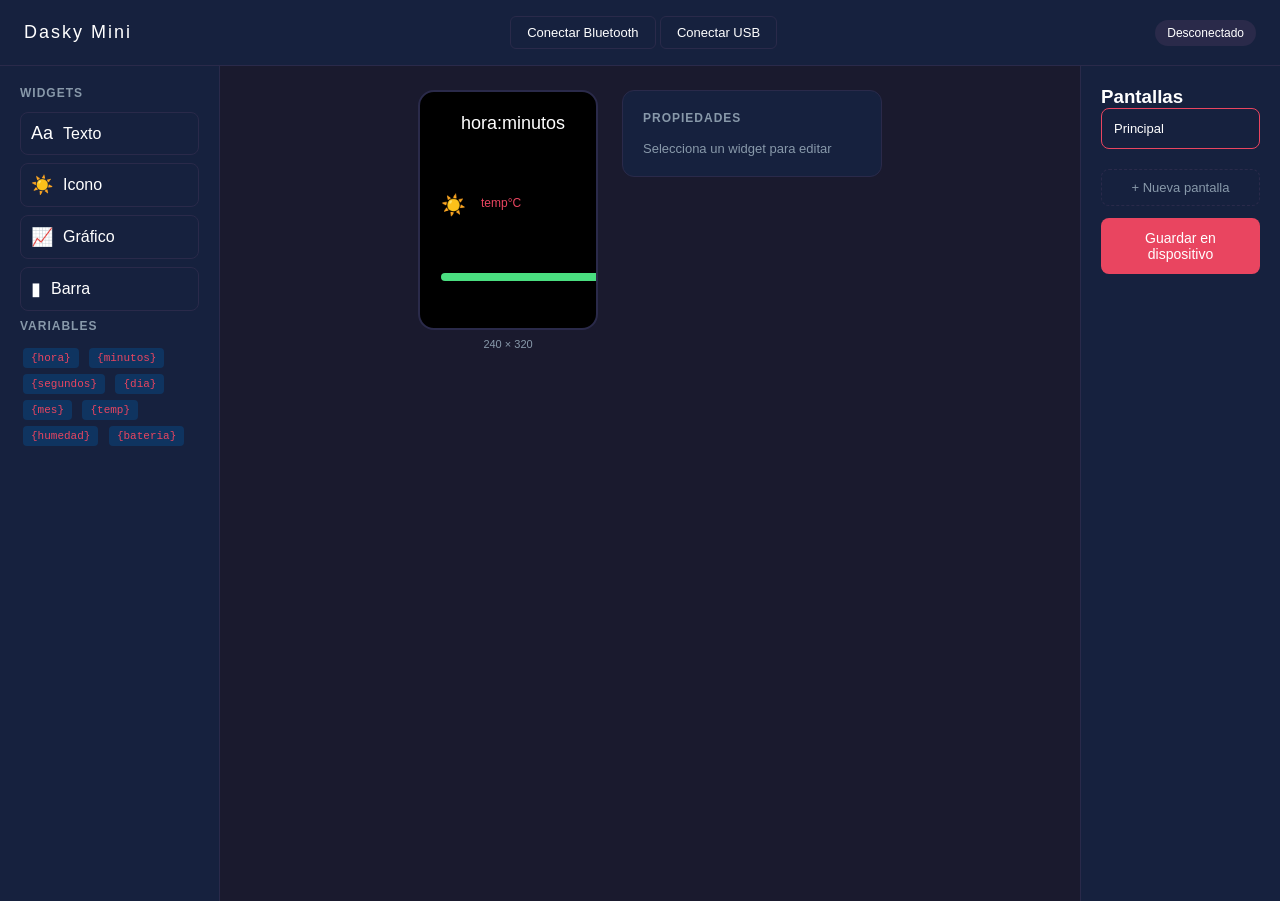
==== config/index.html @ bb262a39 "Pending changes exported from your codespace" ====
<!DOCTYPE html>
<html lang="es">
<head>
    <meta charset="UTF-8">
    <meta name="viewport" content="width=device-width, initial-scale=1.0">
    <title>Dasky Mini - Editor</title>
    <link rel="stylesheet" href="../css/estilo.css">
</head>
<body>
    <header>
        <h1>Dasky Mini</h1>
        <nav>
            <button id="btn-conectar-ble" class="btn-nav">Conectar Bluetooth</button>
            <button id="btn-conectar-usb" class="btn-nav">Conectar USB</button>
        </nav>
        <span id="estado" class="estado desconectado">Desconectado</span>
    </header>

    <main>
        <aside class="sidebar">
            <h3>Widgets</h3>
            <div class="widgets-paleta">
                <div class="widget-item" draggable="true" data-tipo="texto">
                    <span class="icono-widget">Aa</span>
                    <span>Texto</span>
                </div>
                <div class="widget-item" draggable="true" data-tipo="icono">
                    <span class="icono-widget">☀️</span>
                    <span>Icono</span>
                </div>
                <div class="widget-item" draggable="true" data-tipo="grafico">
                    <span class="icono-widget">📈</span>
                    <span>Gráfico</span>
                </div>
                <div class="widget-item" draggable="true" data-tipo="barra">
                    <span class="icono-widget">▮</span>
                    <span>Barra</span>
                </div>
            </div>

            <h3>Variables</h3>
            <div class="variables-lista">
                <code>{hora}</code>
                <code>{minutos}</code>
                <code>{segundos}</code>
                <code>{dia}</code>
                <code>{mes}</code>
                <code>{temp}</code>
                <code>{humedad}</code>
                <code>{bateria}</code>
            </div>
        </aside>

        <section class="editor">
            <div class="pantalla-preview" id="pantalla-preview">
                <div class="pantalla-marco">
                    <div class="pantalla-contenido" id="canvas">
                        <!-- Widgets renderizados aquí -->
                    </div>
                </div>
                <span class="pantalla-label">240 × 320</span>
            </div>

            <div class="propiedades" id="propiedades">
                <h3>Propiedades</h3>
                <p class="hint">Selecciona un widget para editar</p>
                <div id="form-propiedades"></div>
            </div>
        </section>

        <aside class="pantallas-lista">
            <h3>Pantallas</h3>
            <div id="lista-pantallas"></div>
            <button id="btn-nueva-pantalla" class="btn-add">+ Nueva pantalla</button>
            <button id="btn-guardar" class="btn-save">Guardar en dispositivo</button>
        </aside>
    </main>

    <script src="../js/editor.js"></script>
    <script src="../js/ble.js"></script>
    <script src="../js/usb.js"></script>
</body>
</html>
---- css/estilo.css ----
:root {
    --bg: #1a1a2e;
    --bg-card: #16213e;
    --accent: #e94560;
    --text: #ffffff;
    --text-muted: #8899aa;
    --border: #2a2a4a;
}

* {
    margin: 0;
    padding: 0;
    box-sizing: border-box;
}

body {
    font-family: 'Inter', -apple-system, BlinkMacSystemFont, sans-serif;
    background: var(--bg);
    color: var(--text);
    min-height: 100vh;
}

/* Header */
header {
    display: flex;
    align-items: center;
    justify-content: space-between;
    padding: 16px 24px;
    background: var(--bg-card);
    border-bottom: 1px solid var(--border);
}

header h1 {
    font-size: 18px;
    font-weight: 300;
    letter-spacing: 2px;
}

.btn-nav {
    background: transparent;
    border: 1px solid var(--border);
    color: var(--text);
    padding: 8px 16px;
    border-radius: 6px;
    cursor: pointer;
    font-size: 13px;
    transition: border-color 0.2s;
}

.btn-nav:hover {
    border-color: var(--accent);
}

.estado {
    padding: 6px 12px;
    border-radius: 20px;
    font-size: 12px;
    background: #2a2a4a;
}

.estado.conectado {
    background: #1a3a2a;
    color: #4ade80;
}

/* Main */
main {
    display: flex;
    height: calc(100vh - 65px);
}

/* Sidebar */
.sidebar {
    width: 220px;
    padding: 20px;
    background: var(--bg-card);
    border-right: 1px solid var(--border);
    overflow-y: auto;
}

.sidebar h3 {
    font-size: 12px;
    text-transform: uppercase;
    letter-spacing: 1px;
    color: var(--text-muted);
    margin-bottom: 12px;
}

.widget-item {
    display: flex;
    align-items: center;
    gap: 10px;
    padding: 10px;
    border: 1px solid var(--border);
    border-radius: 8px;
    margin-bottom: 8px;
    cursor: grab;
    transition: border-color 0.2s;
}

.widget-item:hover {
    border-color: var(--accent);
}

.icono-widget {
    font-size: 18px;
}

.variables-lista code {
    display: inline-block;
    background: #0f3460;
    color: #e94560;
    padding: 4px 8px;
    border-radius: 4px;
    margin: 3px;
    font-size: 11px;
    cursor: pointer;
}

/* Editor */
.editor {
    flex: 1;
    display: flex;
    padding: 24px;
    gap: 24px;
    justify-content: center;
    align-items: flex-start;
}

.pantalla-preview {
    display: flex;
    flex-direction: column;
    align-items: center;
}

.pantalla-marco {
    width: 180px;
    height: 240px;
    border: 2px solid var(--border);
    border-radius: 16px;
    overflow: hidden;
    background: #000;
}

.pantalla-contenido {
    width: 100%;
    height: 100%;
    padding: 10px;
    display: flex;
    flex-direction: column;
    align-items: center;
    justify-content: center;
    position: relative;
}

.pantalla-label {
    margin-top: 8px;
    font-size: 11px;
    color: var(--text-muted);
}

/* Widgets en canvas */
.widget-canvas {
    position: absolute;
    border: 1px dashed transparent;
    cursor: move;
    user-select: none;
}

.widget-canvas:hover,
.widget-canvas.seleccionado {
    border-color: var(--accent);
}

/* Propiedades */
.propiedades {
    width: 260px;
    background: var(--bg-card);
    border-radius: 12px;
    padding: 20px;
    border: 1px solid var(--border);
}

.propiedades h3 {
    font-size: 12px;
    text-transform: uppercase;
    letter-spacing: 1px;
    color: var(--text-muted);
    margin-bottom: 16px;
}

.hint {
    font-size: 13px;
    color: var(--text-muted);
}

.form-grupo {
    margin-bottom: 16px;
}

.form-grupo label {
    display: block;
    font-size: 11px;
    color: var(--text-muted);
    margin-bottom: 6px;
}

.form-grupo input,
.form-grupo select {
    width: 100%;
    padding: 8px 10px;
    background: var(--bg);
    border: 1px solid var(--border);
    border-radius: 6px;
    color: var(--text);
    font-size: 13px;
}

/* Pantallas lista */
.pantallas-lista {
    width: 200px;
    padding: 20px;
    background: var(--bg-card);
    border-left: 1px solid var(--border);
    overflow-y: auto;
}

.pantalla-item {
    padding: 12px;
    border: 1px solid var(--border);
    border-radius: 8px;
    margin-bottom: 8px;
    cursor: pointer;
    font-size: 13px;
    transition: border-color 0.2s;
}

.pantalla-item:hover,
.pantalla-item.activa {
    border-color: var(--accent);
}

.btn-add {
    width: 100%;
    padding: 10px;
    background: transparent;
    border: 1px dashed var(--border);
    color: var(--text-muted);
    border-radius: 8px;
    cursor: pointer;
    margin-top: 12px;
    font-size: 13px;
}

.btn-save {
    width: 100%;
    padding: 12px;
    background: var(--accent);
    color: white;
    border: none;
    border-radius: 8px;
    cursor: pointer;
    margin-top: 12px;
    font-size: 14px;
    font-weight: 500;
}

/* Página inicial */
.container {
    display: flex;
    flex-direction: column;
    align-items: center;
    justify-content: center;
    height: 100vh;
    text-align: center;
}

.container h1 {
    font-size: 48px;
    font-weight: 300;
    letter-spacing: 4px;
    margin-bottom: 8px;
}

.subtitle {
    color: var(--text-muted);
    margin-bottom: 32px;
}

.btn {
    padding: 14px 32px;
    background: var(--accent);
    color: white;
    text-decoration: none;
    border-radius: 8px;
    font-size: 16px;
    transition: opacity 0.2s;
}

.btn:hover {
    opacity: 0.9;
}
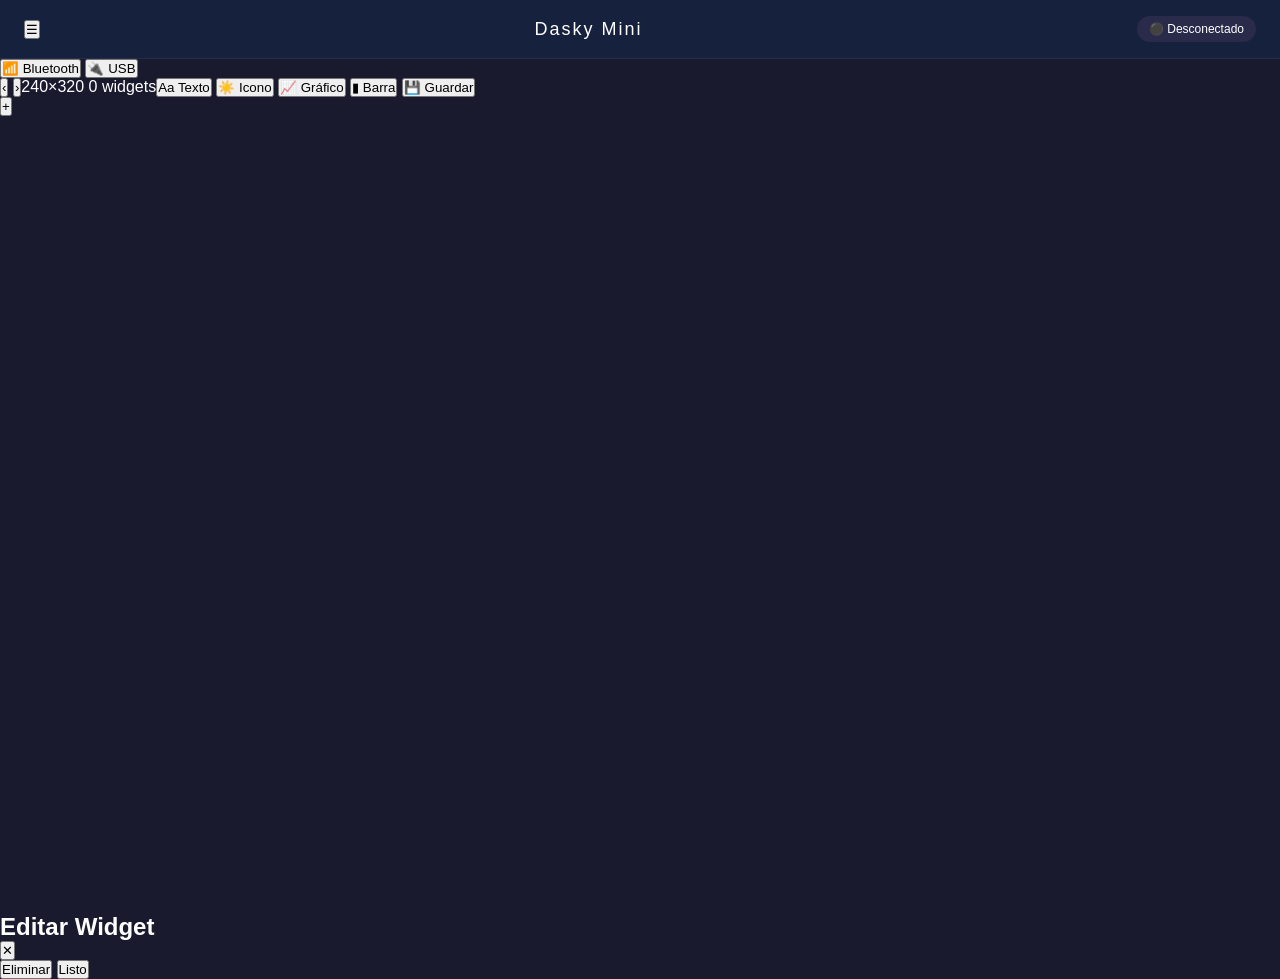
==== commit 00226dbc: "Enhance index.html with mobile meta tags Added meta tags for mobile compatibility and theme color." ====
--- a/config/index.html
+++ b/config/index.html
@@ -2,82 +2,105 @@
 <html lang="es">
 <head>
     <meta charset="UTF-8">
-    <meta name="viewport" content="width=device-width, initial-scale=1.0">
+    <meta name="viewport" content="width=device-width, initial-scale=1.0, user-scalable=no">
+    <meta name="apple-mobile-web-app-capable" content="yes">
+    <meta name="theme-color" content="#1a1a2e">
     <title>Dasky Mini - Editor</title>
     <link rel="stylesheet" href="../css/estilo.css">
 </head>
 <body>
+    <!-- Barra superior fija -->
     <header>
+        <button id="btn-menu" class="icon-btn" aria-label="Menú">☰</button>
         <h1>Dasky Mini</h1>
-        <nav>
-            <button id="btn-conectar-ble" class="btn-nav">Conectar Bluetooth</button>
-            <button id="btn-conectar-usb" class="btn-nav">Conectar USB</button>
-        </nav>
-        <span id="estado" class="estado desconectado">Desconectado</span>
+        <div class="estado" id="estado">⚫ Desconectado</div>
     </header>
 
+    <!-- Panel de conexión -->
+    <div class="conexion-bar">
+        <button id="btn-ble" class="chip">
+            <span class="chip-icon">📶</span> Bluetooth
+        </button>
+        <button id="btn-usb" class="chip">
+            <span class="chip-icon">🔌</span> USB
+        </button>
+    </div>
+
+    <!-- Contenido principal -->
     <main>
-        <aside class="sidebar">
-            <h3>Widgets</h3>
-            <div class="widgets-paleta">
-                <div class="widget-item" draggable="true" data-tipo="texto">
-                    <span class="icono-widget">Aa</span>
-                    <span>Texto</span>
-                </div>
-                <div class="widget-item" draggable="true" data-tipo="icono">
-                    <span class="icono-widget">☀️</span>
-                    <span>Icono</span>
-                </div>
-                <div class="widget-item" draggable="true" data-tipo="grafico">
-                    <span class="icono-widget">📈</span>
-                    <span>Gráfico</span>
-                </div>
-                <div class="widget-item" draggable="true" data-tipo="barra">
-                    <span class="icono-widget">▮</span>
-                    <span>Barra</span>
+        <!-- Carrusel de pantallas -->
+        <section class="pantallas-carousel" id="pantallas-carousel">
+            <div class="carousel-track" id="carousel-track">
+                <!-- Las pantallas se renderizan aquí -->
+            </div>
+            <div class="carousel-nav">
+                <button id="btn-prev" class="nav-arrow">‹</button>
+                <span class="carousel-dots" id="carousel-dots"></span>
+                <button id="btn-next" class="nav-arrow">›</button>
+            </div>
+            <button id="btn-add-pantalla" class="btn-add-pantalla">+</button>
+        </section>
+
+        <!-- Lienzo de la pantalla activa -->
+        <section class="canvas-container">
+            <div class="canvas-wrapper" id="canvas-wrapper">
+                <div class="canvas-grid" id="canvas-grid">
+                    <!-- Widgets aquí -->
                 </div>
             </div>
-
-            <h3>Variables</h3>
-            <div class="variables-lista">
-                <code>{hora}</code>
-                <code>{minutos}</code>
-                <code>{segundos}</code>
-                <code>{dia}</code>
-                <code>{mes}</code>
-                <code>{temp}</code>
-                <code>{humedad}</code>
-                <code>{bateria}</code>
-            </div>
-        </aside>
-
-        <section class="editor">
-            <div class="pantalla-preview" id="pantalla-preview">
-                <div class="pantalla-marco">
-                    <div class="pantalla-contenido" id="canvas">
-                        <!-- Widgets renderizados aquí -->
-                    </div>
-                </div>
-                <span class="pantalla-label">240 × 320</span>
-            </div>
-
-            <div class="propiedades" id="propiedades">
-                <h3>Propiedades</h3>
-                <p class="hint">Selecciona un widget para editar</p>
-                <div id="form-propiedades"></div>
+            <div class="canvas-info">
+                <span class="resolucion">240×320</span>
+                <span class="widgets-count" id="widgets-count">0 widgets</span>
             </div>
         </section>
 
-        <aside class="pantallas-lista">
-            <h3>Pantallas</h3>
-            <div id="lista-pantallas"></div>
-            <button id="btn-nueva-pantalla" class="btn-add">+ Nueva pantalla</button>
-            <button id="btn-guardar" class="btn-save">Guardar en dispositivo</button>
-        </aside>
+        <!-- Barra de herramientas inferior -->
+        <div class="toolbar" id="toolbar">
+            <button class="tool-btn" data-action="add-texto">
+                <span class="tool-icon">Aa</span>
+                <span class="tool-label">Texto</span>
+            </button>
+            <button class="tool-btn" data-action="add-icono">
+                <span class="tool-icon">☀️</span>
+                <span class="tool-label">Icono</span>
+            </button>
+            <button class="tool-btn" data-action="add-grafico">
+                <span class="tool-icon">📈</span>
+                <span class="tool-label">Gráfico</span>
+            </button>
+            <button class="tool-btn" data-action="add-barra">
+                <span class="tool-icon">▮</span>
+                <span class="tool-label">Barra</span>
+            </button>
+            <button class="tool-btn" data-action="guardar" id="btn-guardar">
+                <span class="tool-icon">💾</span>
+                <span class="tool-label">Guardar</span>
+            </button>
+        </div>
     </main>
+
+    <!-- Modal de edición de widget -->
+    <div class="modal-overlay" id="modal-overlay">
+        <div class="modal" id="modal-editor">
+            <div class="modal-header">
+                <h2 id="modal-titulo">Editar Widget</h2>
+                <button class="modal-close" id="modal-close">✕</button>
+            </div>
+            <div class="modal-body" id="modal-body">
+                <!-- Formulario dinámico -->
+            </div>
+            <div class="modal-footer">
+                <button class="btn-danger" id="btn-eliminar">Eliminar</button>
+                <button class="btn-primary" id="btn-ok">Listo</button>
+            </div>
+        </div>
+    </div>
+
+    <!-- Toast de notificaciones -->
+    <div class="toast" id="toast"></div>
 
     <script src="../js/editor.js"></script>
     <script src="../js/ble.js"></script>
     <script src="../js/usb.js"></script>
 </body>
-</html>+</html>
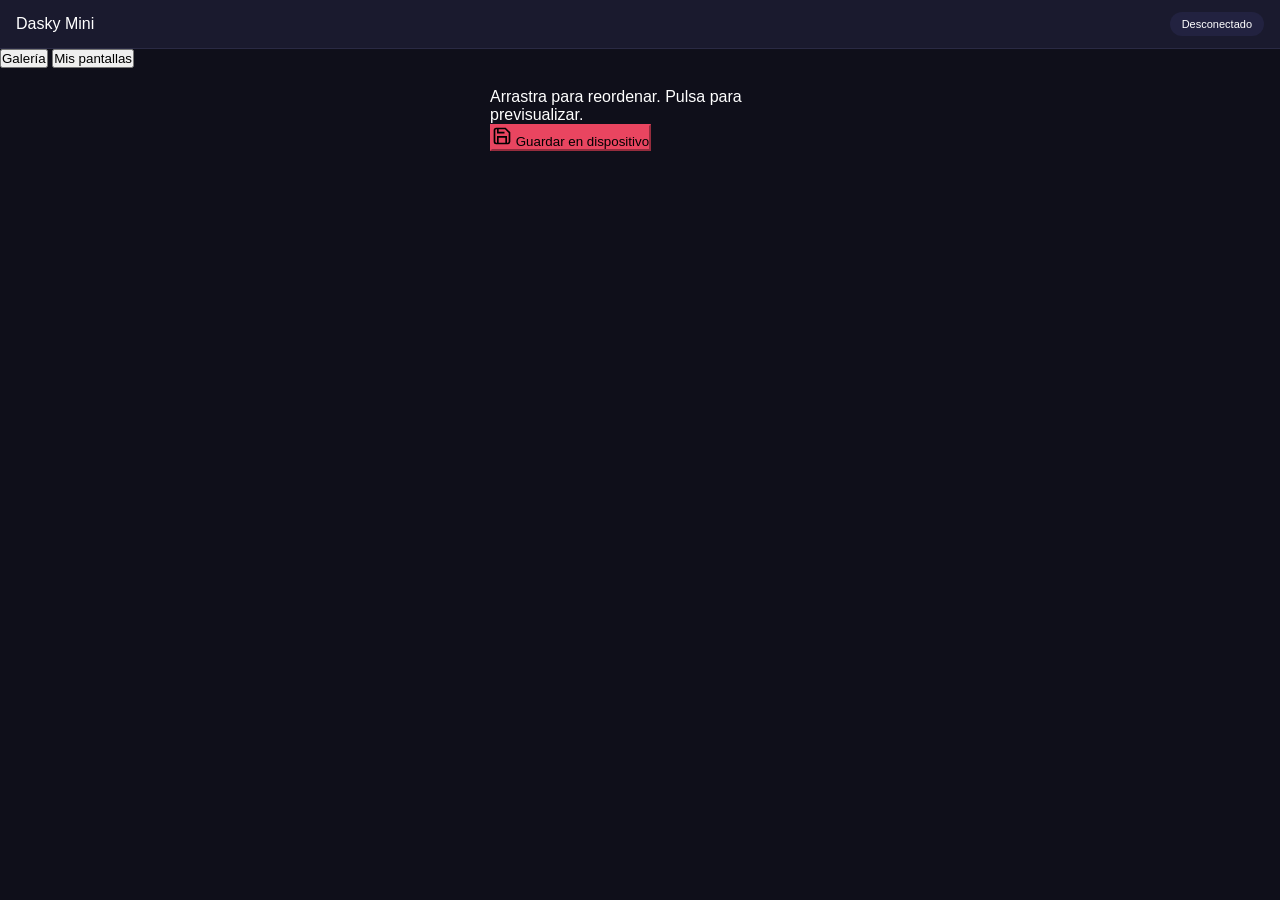
==== commit c67d22c8: "Update index.html" ====
--- a/config/index.html
+++ b/config/index.html
@@ -4,102 +4,63 @@
     <meta charset="UTF-8">
     <meta name="viewport" content="width=device-width, initial-scale=1.0, user-scalable=no">
     <meta name="apple-mobile-web-app-capable" content="yes">
-    <meta name="theme-color" content="#1a1a2e">
-    <title>Dasky Mini - Editor</title>
+    <meta name="theme-color" content="#0f0f1a">
+    <title>Dasky Mini</title>
     <link rel="stylesheet" href="../css/estilo.css">
 </head>
 <body>
-    <!-- Barra superior fija -->
     <header>
-        <button id="btn-menu" class="icon-btn" aria-label="Menú">☰</button>
-        <h1>Dasky Mini</h1>
-        <div class="estado" id="estado">⚫ Desconectado</div>
+        <span class="logo">Dasky Mini</span>
+        <span class="estado" id="estado">
+            <span class="estado-dot"></span>
+            Desconectado
+        </span>
     </header>
 
-    <!-- Panel de conexión -->
-    <div class="conexion-bar">
-        <button id="btn-ble" class="chip">
-            <span class="chip-icon">📶</span> Bluetooth
-        </button>
-        <button id="btn-usb" class="chip">
-            <span class="chip-icon">🔌</span> USB
-        </button>
-    </div>
+    <nav class="tabs">
+        <button class="tab active" data-tab="galeria">Galería</button>
+        <button class="tab" data-tab="mis-pantallas">Mis pantallas</button>
+    </nav>
 
-    <!-- Contenido principal -->
     <main>
-        <!-- Carrusel de pantallas -->
-        <section class="pantallas-carousel" id="pantallas-carousel">
-            <div class="carousel-track" id="carousel-track">
-                <!-- Las pantallas se renderizan aquí -->
-            </div>
-            <div class="carousel-nav">
-                <button id="btn-prev" class="nav-arrow">‹</button>
-                <span class="carousel-dots" id="carousel-dots"></span>
-                <button id="btn-next" class="nav-arrow">›</button>
-            </div>
-            <button id="btn-add-pantalla" class="btn-add-pantalla">+</button>
-        </section>
-
-        <!-- Lienzo de la pantalla activa -->
-        <section class="canvas-container">
-            <div class="canvas-wrapper" id="canvas-wrapper">
-                <div class="canvas-grid" id="canvas-grid">
-                    <!-- Widgets aquí -->
-                </div>
-            </div>
-            <div class="canvas-info">
-                <span class="resolucion">240×320</span>
-                <span class="widgets-count" id="widgets-count">0 widgets</span>
+        <!-- GALERÍA -->
+        <section class="tab-content active" id="tab-galeria">
+            <div class="galeria-grid" id="galeria-grid">
+                <!-- Se llena con JS -->
             </div>
         </section>
 
-        <!-- Barra de herramientas inferior -->
-        <div class="toolbar" id="toolbar">
-            <button class="tool-btn" data-action="add-texto">
-                <span class="tool-icon">Aa</span>
-                <span class="tool-label">Texto</span>
+        <!-- MIS PANTALLAS -->
+        <section class="tab-content" id="tab-mis-pantallas">
+            <div class="mis-pantallas-header">
+                <p class="hint">Arrastra para reordenar. Pulsa para previsualizar.</p>
+            </div>
+            <div class="pantallas-lista" id="pantallas-lista">
+                <!-- Se llena con JS -->
+            </div>
+            <button class="btn-guardar" id="btn-guardar">
+                <svg width="20" height="20" viewBox="0 0 24 24" fill="none" stroke="currentColor" stroke-width="2"><path d="M19 21H5a2 2 0 01-2-2V5a2 2 0 012-2h11l5 5v11a2 2 0 01-2 2z"/><polyline points="17 21 17 13 7 13 7 21"/><polyline points="7 3 7 8 15 8"/></svg>
+                Guardar en dispositivo
             </button>
-            <button class="tool-btn" data-action="add-icono">
-                <span class="tool-icon">☀️</span>
-                <span class="tool-label">Icono</span>
-            </button>
-            <button class="tool-btn" data-action="add-grafico">
-                <span class="tool-icon">📈</span>
-                <span class="tool-label">Gráfico</span>
-            </button>
-            <button class="tool-btn" data-action="add-barra">
-                <span class="tool-icon">▮</span>
-                <span class="tool-label">Barra</span>
-            </button>
-            <button class="tool-btn" data-action="guardar" id="btn-guardar">
-                <span class="tool-icon">💾</span>
-                <span class="tool-label">Guardar</span>
-            </button>
-        </div>
+        </section>
     </main>
 
-    <!-- Modal de edición de widget -->
-    <div class="modal-overlay" id="modal-overlay">
-        <div class="modal" id="modal-editor">
-            <div class="modal-header">
-                <h2 id="modal-titulo">Editar Widget</h2>
-                <button class="modal-close" id="modal-close">✕</button>
-            </div>
-            <div class="modal-body" id="modal-body">
-                <!-- Formulario dinámico -->
-            </div>
-            <div class="modal-footer">
-                <button class="btn-danger" id="btn-eliminar">Eliminar</button>
-                <button class="btn-primary" id="btn-ok">Listo</button>
-            </div>
+    <!-- PREVIEW MODAL -->
+    <div class="modal-overlay" id="preview-modal">
+        <div class="modal-preview">
+            <button class="modal-close" id="preview-close">
+                <svg width="24" height="24" viewBox="0 0 24 24" fill="none" stroke="currentColor" stroke-width="2"><line x1="18" y1="6" x2="6" y2="18"/><line x1="6" y1="6" x2="18" y2="18"/></svg>
+            </button>
+            <div class="preview-screen" id="preview-screen"></div>
+            <p class="preview-nombre" id="preview-nombre"></p>
+            <button class="btn-añadir" id="btn-añadir">Añadir a mis pantallas</button>
         </div>
     </div>
 
-    <!-- Toast de notificaciones -->
+    <!-- TOAST -->
     <div class="toast" id="toast"></div>
 
-    <script src="../js/editor.js"></script>
+    <script src="../js/app.js"></script>
     <script src="../js/ble.js"></script>
     <script src="../js/usb.js"></script>
 </body>
--- a/css/estilo.css
+++ b/css/estilo.css
@@ -1,302 +1,658 @@
 :root {
-    --bg: #1a1a2e;
-    --bg-card: #16213e;
+    --bg: #0f0f1a;
+    --surface: #1a1a2e;
+    --surface2: #222240;
     --accent: #e94560;
+    --accent2: #4ade80;
     --text: #ffffff;
-    --text-muted: #8899aa;
-    --border: #2a2a4a;
+    --text2: #aabbcc;
+    --border: #2a2a44;
+    --radius: 16px;
+    --radius-sm: 10px;
+    --shadow: 0 4px 24px rgba(0,0,0,0.4);
+    --safe-bottom: env(safe-area-inset-bottom, 0px);
 }
 
 * {
     margin: 0;
     padding: 0;
     box-sizing: border-box;
+    -webkit-tap-highlight-color: transparent;
 }
 
 body {
-    font-family: 'Inter', -apple-system, BlinkMacSystemFont, sans-serif;
+    font-family: 'Inter', -apple-system, BlinkMacSystemFont, 'Segoe UI', sans-serif;
     background: var(--bg);
     color: var(--text);
     min-height: 100vh;
-}
-
-/* Header */
+    min-height: 100dvh;
+    overflow-x: hidden;
+    user-select: none;
+    -webkit-user-select: none;
+}
+
+/* ============ HEADER ============ */
 header {
     display: flex;
     align-items: center;
     justify-content: space-between;
-    padding: 16px 24px;
-    background: var(--bg-card);
+    padding: 12px 16px;
+    background: var(--surface);
     border-bottom: 1px solid var(--border);
+    position: sticky;
+    top: 0;
+    z-index: 100;
+    backdrop-filter: blur(20px);
 }
 
 header h1 {
-    font-size: 18px;
-    font-weight: 300;
-    letter-spacing: 2px;
-}
-
-.btn-nav {
+    font-size: 17px;
+    font-weight: 500;
+    letter-spacing: 1px;
+}
+
+.icon-btn {
+    width: 40px;
+    height: 40px;
+    border-radius: 50%;
+    border: none;
     background: transparent;
-    border: 1px solid var(--border);
     color: var(--text);
-    padding: 8px 16px;
-    border-radius: 6px;
-    cursor: pointer;
-    font-size: 13px;
-    transition: border-color 0.2s;
-}
-
-.btn-nav:hover {
-    border-color: var(--accent);
+    font-size: 20px;
+    cursor: pointer;
+    display: flex;
+    align-items: center;
+    justify-content: center;
 }
 
 .estado {
+    font-size: 11px;
     padding: 6px 12px;
     border-radius: 20px;
-    font-size: 12px;
-    background: #2a2a4a;
+    background: var(--surface2);
+    white-space: nowrap;
 }
 
 .estado.conectado {
-    background: #1a3a2a;
-    color: #4ade80;
-}
-
-/* Main */
-main {
-    display: flex;
-    height: calc(100vh - 65px);
-}
-
-/* Sidebar */
-.sidebar {
-    width: 220px;
-    padding: 20px;
-    background: var(--bg-card);
-    border-right: 1px solid var(--border);
-    overflow-y: auto;
-}
-
-.sidebar h3 {
-    font-size: 12px;
-    text-transform: uppercase;
-    letter-spacing: 1px;
-    color: var(--text-muted);
-    margin-bottom: 12px;
-}
-
-.widget-item {
-    display: flex;
-    align-items: center;
+    background: #0d2818;
+    color: var(--accent2);
+}
+
+/* ============ CONEXIÓN BAR ============ */
+.conexion-bar {
+    display: flex;
+    gap: 8px;
+    padding: 12px 16px;
+    overflow-x: auto;
+    scrollbar-width: none;
+}
+
+.conexion-bar::-webkit-scrollbar {
+    display: none;
+}
+
+.chip {
+    display: flex;
+    align-items: center;
+    gap: 6px;
+    padding: 10px 16px;
+    border-radius: 24px;
+    border: 1px solid var(--border);
+    background: var(--surface);
+    color: var(--text);
+    font-size: 13px;
+    cursor: pointer;
+    white-space: nowrap;
+    transition: all 0.2s;
+    flex-shrink: 0;
+}
+
+.chip:hover, .chip:active {
+    border-color: var(--accent);
+    background: var(--surface2);
+}
+
+.chip-icon {
+    font-size: 16px;
+}
+
+/* ============ CARRUSEL PANTALLAS ============ */
+.pantallas-carousel {
+    padding: 0 16px 12px;
+    position: relative;
+}
+
+.carousel-track {
+    display: flex;
     gap: 10px;
-    padding: 10px;
+    overflow-x: auto;
+    scroll-snap-type: x mandatory;
+    scrollbar-width: none;
+    padding: 4px 0;
+}
+
+.carousel-track::-webkit-scrollbar {
+    display: none;
+}
+
+.pantalla-chip {
+    flex: 0 0 auto;
+    padding: 10px 20px;
+    border-radius: 24px;
     border: 1px solid var(--border);
-    border-radius: 8px;
-    margin-bottom: 8px;
-    cursor: grab;
-    transition: border-color 0.2s;
-}
-
-.widget-item:hover {
+    background: var(--surface);
+    font-size: 13px;
+    cursor: pointer;
+    scroll-snap-align: center;
+    transition: all 0.2s;
+    white-space: nowrap;
+}
+
+.pantalla-chip.activa {
     border-color: var(--accent);
-}
-
-.icono-widget {
-    font-size: 18px;
-}
-
-.variables-lista code {
-    display: inline-block;
-    background: #0f3460;
-    color: #e94560;
-    padding: 4px 8px;
-    border-radius: 4px;
-    margin: 3px;
-    font-size: 11px;
-    cursor: pointer;
-}
-
-/* Editor */
-.editor {
-    flex: 1;
-    display: flex;
-    padding: 24px;
-    gap: 24px;
+    background: var(--accent);
+    color: white;
+}
+
+.btn-add-pantalla {
+    position: absolute;
+    right: 16px;
+    top: 50%;
+    transform: translateY(-50%);
+    width: 36px;
+    height: 36px;
+    border-radius: 50%;
+    border: 1px dashed var(--border);
+    background: var(--surface);
+    color: var(--text2);
+    font-size: 20px;
+    cursor: pointer;
+    display: flex;
+    align-items: center;
     justify-content: center;
-    align-items: flex-start;
-}
-
-.pantalla-preview {
+    z-index: 2;
+}
+
+/* ============ CANVAS ============ */
+.canvas-container {
     display: flex;
     flex-direction: column;
     align-items: center;
-}
-
-.pantalla-marco {
-    width: 180px;
-    height: 240px;
+    padding: 8px 16px 16px;
+}
+
+.canvas-wrapper {
+    width: 200px;
+    height: 267px;
     border: 2px solid var(--border);
-    border-radius: 16px;
+    border-radius: 20px;
     overflow: hidden;
     background: #000;
-}
-
-.pantalla-contenido {
+    position: relative;
+    box-shadow: var(--shadow);
+    touch-action: manipulation;
+}
+
+.canvas-grid {
     width: 100%;
     height: 100%;
-    padding: 10px;
+    position: relative;
+    background-image: 
+        linear-gradient(rgba(255,255,255,0.03) 1px, transparent 1px),
+        linear-gradient(90deg, rgba(255,255,255,0.03) 1px, transparent 1px);
+    background-size: 20px 20px;
+}
+
+.widget-elemento {
+    position: absolute;
+    border: 2px solid transparent;
+    border-radius: 6px;
+    cursor: grab;
+    transition: border-color 0.2s, box-shadow 0.2s;
+    display: flex;
+    align-items: center;
+    justify-content: center;
+    overflow: hidden;
+    min-width: 20px;
+    min-height: 20px;
+}
+
+.widget-elemento:active {
+    cursor: grabbing;
+}
+
+.widget-elemento.seleccionado {
+    border-color: var(--accent) !important;
+    box-shadow: 0 0 16px rgba(233, 69, 96, 0.3);
+    z-index: 10 !important;
+}
+
+.widget-elemento.editando {
+    animation: pulse 1.5s infinite;
+}
+
+@keyframes pulse {
+    0%, 100% { border-color: var(--accent); }
+    50% { border-color: transparent; }
+}
+
+.widget-resize {
+    position: absolute;
+    width: 16px;
+    height: 16px;
+    background: var(--accent);
+    border-radius: 50%;
+    bottom: -8px;
+    right: -8px;
+    cursor: nwse-resize;
+    display: none;
+    z-index: 20;
+}
+
+.widget-elemento.seleccionado .widget-resize {
+    display: block;
+}
+
+.canvas-info {
+    display: flex;
+    gap: 16px;
+    margin-top: 10px;
+    font-size: 11px;
+    color: var(--text2);
+}
+
+/* ============ TOOLBAR ============ */
+.toolbar {
+    position: sticky;
+    bottom: 0;
+    display: flex;
+    gap: 4px;
+    padding: 8px 8px calc(8px + var(--safe-bottom));
+    background: var(--surface);
+    border-top: 1px solid var(--border);
+    overflow-x: auto;
+    scrollbar-width: none;
+    z-index: 100;
+    justify-content: center;
+}
+
+.toolbar::-webkit-scrollbar {
+    display: none;
+}
+
+.tool-btn {
     display: flex;
     flex-direction: column;
     align-items: center;
+    gap: 4px;
+    padding: 10px 14px;
+    border-radius: 14px;
+    border: 1px solid transparent;
+    background: transparent;
+    color: var(--text);
+    cursor: pointer;
+    transition: all 0.2s;
+    flex-shrink: 0;
+    min-width: 56px;
+}
+
+.tool-btn:hover, .tool-btn:active {
+    background: var(--surface2);
+    border-color: var(--border);
+}
+
+.tool-icon {
+    font-size: 22px;
+}
+
+.tool-label {
+    font-size: 10px;
+    color: var(--text2);
+}
+
+#btn-guardar {
+    background: var(--accent);
+    border-color: var(--accent);
+}
+
+#btn-guardar .tool-label {
+    color: white;
+}
+
+/* ============ MODAL ============ */
+.modal-overlay {
+    position: fixed;
+    inset: 0;
+    background: rgba(0,0,0,0.7);
+    z-index: 200;
+    display: flex;
+    align-items: flex-end;
     justify-content: center;
-    position: relative;
-}
-
-.pantalla-label {
-    margin-top: 8px;
-    font-size: 11px;
-    color: var(--text-muted);
-}
-
-/* Widgets en canvas */
-.widget-canvas {
-    position: absolute;
-    border: 1px dashed transparent;
-    cursor: move;
-    user-select: none;
-}
-
-.widget-canvas:hover,
-.widget-canvas.seleccionado {
-    border-color: var(--accent);
-}
-
-/* Propiedades */
-.propiedades {
-    width: 260px;
-    background: var(--bg-card);
+    opacity: 0;
+    pointer-events: none;
+    transition: opacity 0.3s;
+}
+
+.modal-overlay.visible {
+    opacity: 1;
+    pointer-events: auto;
+}
+
+.modal {
+    width: 100%;
+    max-width: 500px;
+    max-height: 80vh;
+    background: var(--surface);
+    border-radius: 24px 24px 0 0;
+    overflow-y: auto;
+    box-shadow: 0 -8px 40px rgba(0,0,0,0.5);
+    transform: translateY(100%);
+    transition: transform 0.3s cubic-bezier(0.32, 0.72, 0, 1);
+}
+
+.modal-overlay.visible .modal {
+    transform: translateY(0);
+}
+
+.modal-header {
+    display: flex;
+    justify-content: space-between;
+    align-items: center;
+    padding: 20px;
+    border-bottom: 1px solid var(--border);
+    position: sticky;
+    top: 0;
+    background: var(--surface);
+    z-index: 1;
+}
+
+.modal-header h2 {
+    font-size: 18px;
+    font-weight: 500;
+}
+
+.modal-close {
+    width: 32px;
+    height: 32px;
+    border-radius: 50%;
+    border: 1px solid var(--border);
+    background: transparent;
+    color: var(--text);
+    font-size: 16px;
+    cursor: pointer;
+}
+
+.modal-body {
+    padding: 20px;
+}
+
+.modal-footer {
+    display: flex;
+    gap: 12px;
+    padding: 16px 20px;
+    border-top: 1px solid var(--border);
+}
+
+.btn-danger {
+    padding: 12px 20px;
     border-radius: 12px;
-    padding: 20px;
-    border: 1px solid var(--border);
-}
-
-.propiedades h3 {
-    font-size: 12px;
-    text-transform: uppercase;
-    letter-spacing: 1px;
-    color: var(--text-muted);
-    margin-bottom: 16px;
-}
-
-.hint {
-    font-size: 13px;
-    color: var(--text-muted);
-}
-
+    border: 1px solid var(--accent);
+    background: transparent;
+    color: var(--accent);
+    font-size: 14px;
+    cursor: pointer;
+    flex: 1;
+}
+
+.btn-primary {
+    padding: 12px 20px;
+    border-radius: 12px;
+    border: none;
+    background: var(--accent);
+    color: white;
+    font-size: 14px;
+    cursor: pointer;
+    flex: 2;
+    font-weight: 500;
+}
+
+/* ============ FORMULARIOS MODAL ============ */
 .form-grupo {
-    margin-bottom: 16px;
+    margin-bottom: 20px;
 }
 
 .form-grupo label {
     display: block;
-    font-size: 11px;
-    color: var(--text-muted);
-    margin-bottom: 6px;
-}
-
-.form-grupo input,
+    font-size: 12px;
+    color: var(--text2);
+    margin-bottom: 8px;
+    text-transform: uppercase;
+    letter-spacing: 0.5px;
+}
+
+.form-grupo input[type="text"],
+.form-grupo input[type="number"],
 .form-grupo select {
     width: 100%;
-    padding: 8px 10px;
+    padding: 14px 16px;
     background: var(--bg);
     border: 1px solid var(--border);
+    border-radius: 12px;
+    color: var(--text);
+    font-size: 16px;
+    -webkit-appearance: none;
+    appearance: none;
+}
+
+.form-grupo input[type="color"] {
+    width: 100%;
+    height: 48px;
+    border-radius: 12px;
+    border: 1px solid var(--border);
+    background: var(--bg);
+    cursor: pointer;
+    padding: 4px;
+}
+
+.form-grupo input[type="range"] {
+    width: 100%;
+    -webkit-appearance: none;
+    appearance: none;
+    height: 6px;
+    background: var(--border);
+    border-radius: 3px;
+    outline: none;
+}
+
+.form-grupo input[type="range"]::-webkit-slider-thumb {
+    -webkit-appearance: none;
+    appearance: none;
+    width: 24px;
+    height: 24px;
+    background: var(--accent);
+    border-radius: 50%;
+    cursor: pointer;
+}
+
+.variables-chips {
+    display: flex;
+    flex-wrap: wrap;
+    gap: 8px;
+}
+
+.var-chip {
+    padding: 8px 14px;
+    border-radius: 20px;
+    border: 1px solid var(--border);
+    background: var(--bg);
+    font-size: 12px;
+    cursor: pointer;
+    font-family: monospace;
+    transition: all 0.2s;
+}
+
+.var-chip:active {
+    background: var(--accent);
+    color: white;
+    border-color: var(--accent);
+}
+
+.widget-contenido {
+    width: 100%;
+    height: 100%;
+    display: flex;
+    align-items: center;
+    justify-content: center;
+    pointer-events: none;
+}
+
+.widget-borde {
+    position: absolute;
+    inset: 0;
+    border: 2px solid transparent;
     border-radius: 6px;
-    color: var(--text);
-    font-size: 13px;
-}
-
-/* Pantallas lista */
-.pantallas-lista {
-    width: 200px;
-    padding: 20px;
-    background: var(--bg-card);
-    border-left: 1px solid var(--border);
-    overflow-y: auto;
-}
-
-.pantalla-item {
-    padding: 12px;
-    border: 1px solid var(--border);
-    border-radius: 8px;
-    margin-bottom: 8px;
-    cursor: pointer;
-    font-size: 13px;
+    pointer-events: none;
     transition: border-color 0.2s;
 }
 
-.pantalla-item:hover,
-.pantalla-item.activa {
+.widget-elemento.seleccionado .widget-borde {
     border-color: var(--accent);
 }
 
-.btn-add {
-    width: 100%;
-    padding: 10px;
-    background: transparent;
-    border: 1px dashed var(--border);
-    color: var(--text-muted);
-    border-radius: 8px;
-    cursor: pointer;
-    margin-top: 12px;
-    font-size: 13px;
-}
-
-.btn-save {
-    width: 100%;
-    padding: 12px;
+.widget-edit-btn {
+    position: absolute;
+    top: -14px;
+    right: -14px;
+    width: 28px;
+    height: 28px;
+    border-radius: 50%;
     background: var(--accent);
     color: white;
     border: none;
-    border-radius: 8px;
-    cursor: pointer;
-    margin-top: 12px;
+    font-size: 14px;
+    cursor: pointer;
+    z-index: 200;
+    display: flex;
+    align-items: center;
+    justify-content: center;
+    box-shadow: 0 2px 8px rgba(0,0,0,0.4);
+}
+
+.widget-resize {
+    position: absolute;
+    width: 16px;
+    height: 16px;
+    background: var(--accent);
+    border-radius: 50%;
+    bottom: -8px;
+    right: -8px;
+    cursor: nwse-resize;
+    z-index: 200;
+    border: 2px solid white;
+}
+
+.icono-chip {
+    transition: all 0.2s;
+}
+
+.icono-chip:hover {
+    border-color: var(--accent) !important;
+}
+
+.chip-badge {
+    font-size: 9px;
+    background: var(--accent);
+    color: white;
+    padding: 2px 6px;
+    border-radius: 10px;
+    margin-left: 6px;
+}
+/* ============ TOAST ============ */
+.toast {
+    position: fixed;
+    bottom: 100px;
+    left: 50%;
+    transform: translateX(-50%) translateY(20px);
+    background: var(--accent2);
+    color: #000;
+    padding: 12px 24px;
+    border-radius: 24px;
     font-size: 14px;
     font-weight: 500;
-}
-
-/* Página inicial */
-.container {
-    display: flex;
-    flex-direction: column;
-    align-items: center;
-    justify-content: center;
-    height: 100vh;
-    text-align: center;
-}
-
-.container h1 {
-    font-size: 48px;
-    font-weight: 300;
-    letter-spacing: 4px;
-    margin-bottom: 8px;
-}
-
-.subtitle {
-    color: var(--text-muted);
-    margin-bottom: 32px;
-}
-
-.btn {
-    padding: 14px 32px;
-    background: var(--accent);
-    color: white;
-    text-decoration: none;
-    border-radius: 8px;
-    font-size: 16px;
-    transition: opacity 0.2s;
-}
-
-.btn:hover {
-    opacity: 0.9;
-}+    opacity: 0;
+    pointer-events: none;
+    transition: all 0.3s;
+    z-index: 300;
+    white-space: nowrap;
+}
+
+.toast.visible {
+    opacity: 1;
+    transform: translateX(-50%) translateY(0);
+}
+
+/* ============ RESPONSIVE ============ */
+@media (min-width: 768px) {
+    body {
+        display: flex;
+        flex-direction: column;
+    }
+
+    main {
+        display: grid;
+        grid-template-columns: 1fr 300px 1fr;
+        grid-template-rows: auto 1fr auto;
+        max-width: 1100px;
+        margin: 0 auto;
+        width: 100%;
+        padding: 20px;
+        gap: 20px;
+    }
+
+    .pantallas-carousel {
+        grid-column: 1 / -1;
+        grid-row: 1;
+    }
+
+    .canvas-container {
+        grid-column: 2;
+        grid-row: 2;
+        justify-content: center;
+    }
+
+    .toolbar {
+        grid-column: 1 / -1;
+        grid-row: 3;
+    }
+
+    .canvas-wrapper {
+        width: 220px;
+        height: 293px;
+    }
+
+    .modal {
+        border-radius: 24px;
+        max-height: 70vh;
+        margin-bottom: 20px;
+    }
+}
+
+@media (min-width: 1024px) {
+    .canvas-wrapper {
+        width: 260px;
+        height: 347px;
+    }
+
+    .tool-btn {
+        padding: 12px 20px;
+    }
+}
+
+/* ============ UTILIDADES ============ */
+.text-muted {
+    color: var(--text2);
+}
+
+.hidden {
+    display: none !important;
+}
